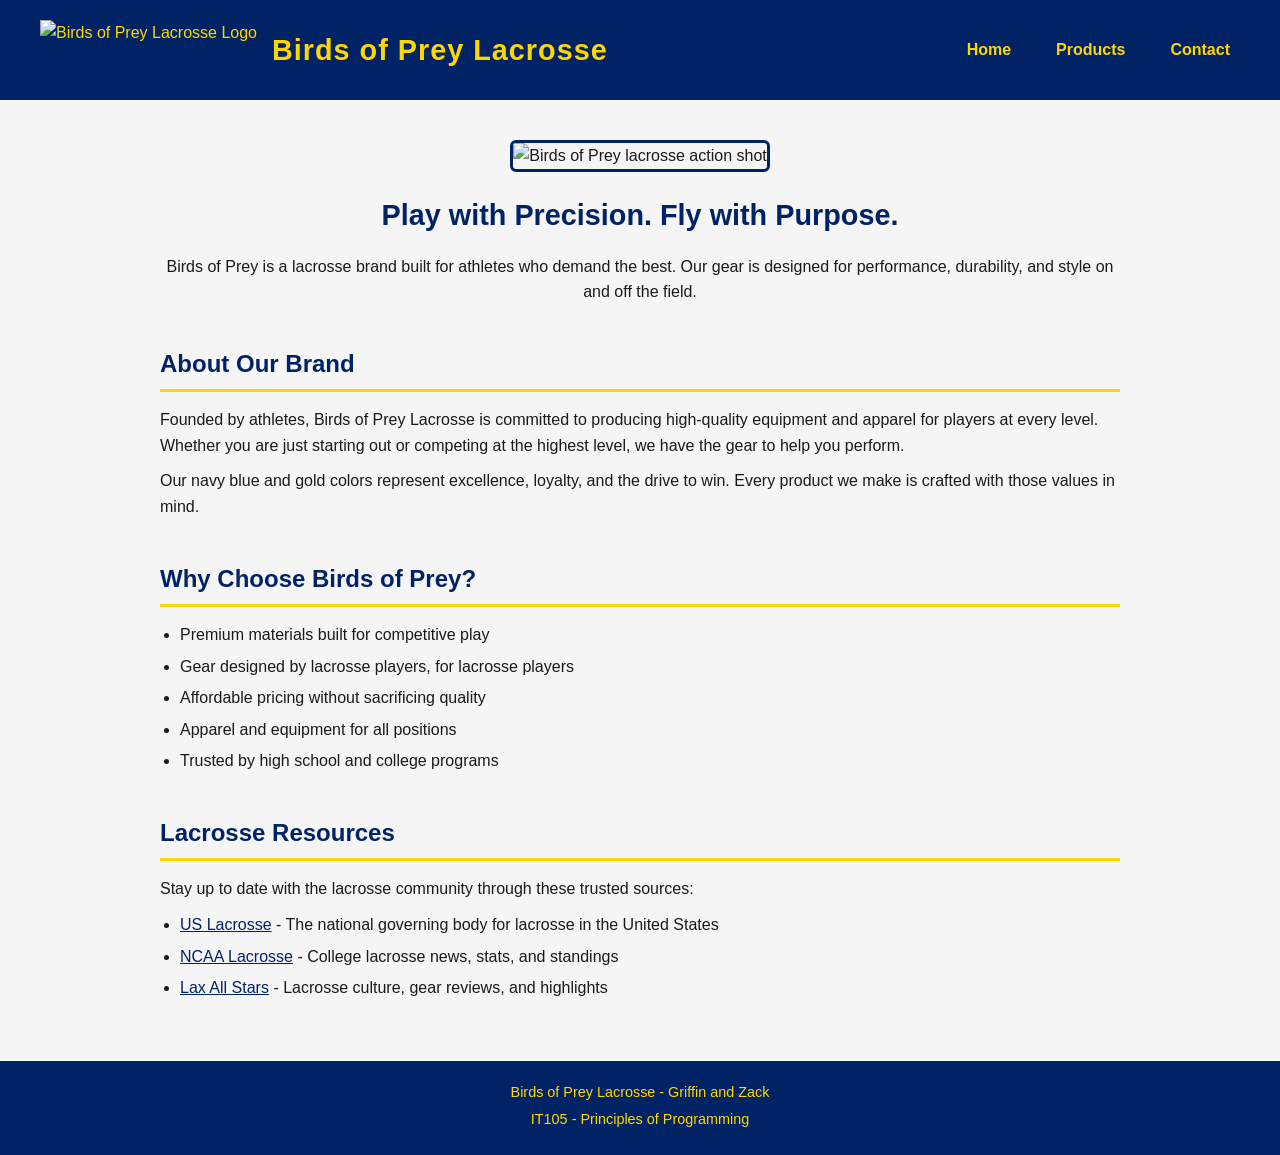
==== signatureAssignment/index.html @ 36222519 "Add files via upload" ====
<!DOCTYPE html>
<html lang="en">
<head>
    <meta charset="UTF-8">
    <meta name="viewport" content="width=device-width, initial-scale=1.0">
    <title>Birds of Prey Lacrosse</title>
    <link rel="stylesheet" href="css/styles.css">
</head>
<body>

    <header>
        <div class="logo-area">
            <!-- Insert brand logo image here: replace the src with your logo file -->
            <img src="css/media/logo.png" alt="Birds of Prey Lacrosse Logo" class="logo" id="logo-img">
            <h1>Birds of Prey Lacrosse</h1>
        </div>
        <nav>
            <a href="index.html">Home</a>
            <a href="products.html">Products</a>
            <a href="contact.html">Contact</a>
        </nav>
    </header>

    <main>
        <section class="hero">
            <!-- Insert hero/banner image here: replace the src with your banner file -->
            <img src="css/media/hero.png" alt="Birds of Prey lacrosse action shot" class="hero-img">
            <div class="hero-text">
                <h2>Play with Precision. Fly with Purpose.</h2>
                <p>Birds of Prey is a lacrosse brand built for athletes who demand the best. Our gear is designed for performance, durability, and style on and off the field.</p>
            </div>
        </section>

        <section class="about">
            <h2>About Our Brand</h2>
            <p>Founded by athletes, Birds of Prey Lacrosse is committed to producing high-quality equipment and apparel for players at every level. Whether you are just starting out or competing at the highest level, we have the gear to help you perform.</p>
            <p>Our navy blue and gold colors represent excellence, loyalty, and the drive to win. Every product we make is crafted with those values in mind.</p>
        </section>

        <section class="highlights">
            <h2>Why Choose Birds of Prey?</h2>
            <ul>
                <li>Premium materials built for competitive play</li>
                <li>Gear designed by lacrosse players, for lacrosse players</li>
                <li>Affordable pricing without sacrificing quality</li>
                <li>Apparel and equipment for all positions</li>
                <li>Trusted by high school and college programs</li>
            </ul>
        </section>

        <section class="external-links">
            <h2>Lacrosse Resources</h2>
            <p>Stay up to date with the lacrosse community through these trusted sources:</p>
            <ul>
                <li><a href="https://www.uslacrosse.org" target="_blank">US Lacrosse</a> - The national governing body for lacrosse in the United States</li>
                <li><a href="https://www.ncaa.org/sports/lacrosse" target="_blank">NCAA Lacrosse</a> - College lacrosse news, stats, and standings</li>
                <li><a href="https://www.laxallstars.com" target="_blank">Lax All Stars</a> - Lacrosse culture, gear reviews, and highlights</li>
            </ul>
        </section>
    </main>

    <footer>
        <p>Birds of Prey Lacrosse - Griffin and Zack</p>
        <p>IT105 - Principles of Programming</p>
    </footer>

    <script src="js/script.js"></script>
</body>
</html>
---- signatureAssignment/css/styles.css ----
/* Birds of Prey Lacrosse - Main Stylesheet */

/* === Global Styles === */
* {
    box-sizing: border-box;
    margin: 0;
    padding: 0;
}

body {
    font-family: Arial, sans-serif;
    font-size: 16px;
    color: #1a1a1a;
    background-color: #f5f5f5;
    line-height: 1.6;
}

/* === Header === */
header {
    background-color: #002366;
    color: #FFD700;
    padding: 20px 40px;
    display: flex;
    align-items: center;
    justify-content: space-between;
}

.logo-area {
    display: flex;
    align-items: center;
    gap: 15px;
}

.logo {
    height: 60px;
    width: auto;
}

header h1 {
    font-size: 1.8rem;
    color: #FFD700;
    letter-spacing: 1px;
}

/* === Navigation === */
nav {
    display: flex;
    gap: 25px;
}

nav a {
    color: #FFD700;
    text-decoration: none;
    font-size: 1rem;
    font-weight: bold;
    padding: 5px 10px;
    border-radius: 4px;
    transition: background-color 0.2s;
}

nav a:hover {
    background-color: #FFD700;
    color: #002366;
}

/* === Main Content === */
main {
    max-width: 1000px;
    margin: 40px auto;
    padding: 0 20px;
}

main section {
    margin-bottom: 40px;
}

h2 {
    font-size: 1.5rem;
    color: #002366;
    border-bottom: 3px solid #FFD700;
    padding-bottom: 6px;
    margin-bottom: 15px;
}

h3 {
    font-size: 1.1rem;
    color: #002366;
    margin-bottom: 8px;
}

p {
    margin-bottom: 10px;
}

ul {
    padding-left: 20px;
    margin-bottom: 10px;
}

ul li {
    margin-bottom: 6px;
}

a {
    color: #002366;
}

a:hover {
    color: #FFD700;
}

/* === Hero Section === */
.hero {
    text-align: center;
    margin-bottom: 40px;
}

.hero-img {
    width: 100%;
    max-height: 350px;
    object-fit: cover;
    border-radius: 6px;
    margin-bottom: 20px;
    border: 3px solid #002366;
}

.hero-text h2 {
    font-size: 1.8rem;
    border: none;
    margin-bottom: 10px;
}

/* === Product Grid === */
.product-grid {
    display: flex;
    gap: 25px;
    flex-wrap: wrap;
}

.product-card {
    background-color: #ffffff;
    border: 2px solid #002366;
    border-radius: 6px;
    padding: 20px;
    width: calc(50% - 13px);
    text-align: center;
}

.product-card img {
    width: 100%;
    height: 200px;
    object-fit: cover;
    border-radius: 4px;
    margin-bottom: 12px;
    background-color: #dddddd;
}

.price {
    font-weight: bold;
    color: #002366;
    font-size: 1.1rem;
}

/* === Table === */
table {
    width: 100%;
    border-collapse: collapse;
    margin-top: 10px;
}

th {
    background-color: #002366;
    color: #FFD700;
    padding: 10px 14px;
    text-align: left;
}

td {
    padding: 9px 14px;
    border-bottom: 1px solid #cccccc;
}

tr:nth-child(even) {
    background-color: #eef1f8;
}

/* === Size Checker === */
.size-check label {
    display: block;
    margin-bottom: 6px;
    font-weight: bold;
}

.size-check input {
    padding: 8px;
    font-size: 1rem;
    width: 200px;
    border: 1px solid #999;
    border-radius: 4px;
    margin-right: 10px;
}

.size-check button {
    padding: 8px 16px;
    background-color: #002366;
    color: #FFD700;
    border: none;
    border-radius: 4px;
    cursor: pointer;
    font-size: 1rem;
    font-weight: bold;
}

.size-check button:hover {
    background-color: #FFD700;
    color: #002366;
}

#size-result {
    margin-top: 12px;
    font-weight: bold;
    color: #002366;
}

/* === Contact Form === */
.form-section {
    background-color: #ffffff;
    border: 1px solid #cccccc;
    border-radius: 6px;
    padding: 30px;
    max-width: 650px;
}

.form-group {
    margin-bottom: 20px;
}

.form-group label {
    display: block;
    font-weight: bold;
    margin-bottom: 6px;
}

.form-group input[type="text"] {
    width: 100%;
    padding: 9px;
    font-size: 1rem;
    border: 1px solid #999;
    border-radius: 4px;
}

.form-group textarea {
    width: 100%;
    padding: 9px;
    font-size: 1rem;
    border: 1px solid #999;
    border-radius: 4px;
    resize: vertical;
}

.checkbox-group,
.radio-group {
    display: flex;
    flex-direction: column;
    gap: 8px;
    margin-top: 6px;
}

.checkbox-group label,
.radio-group label {
    font-weight: normal;
    display: flex;
    align-items: center;
    gap: 8px;
}

.form-buttons {
    display: flex;
    gap: 15px;
    margin-top: 10px;
}

.form-buttons button {
    padding: 10px 24px;
    font-size: 1rem;
    font-weight: bold;
    border: none;
    border-radius: 4px;
    cursor: pointer;
}

.form-buttons button:first-child {
    background-color: #002366;
    color: #FFD700;
}

.form-buttons button:first-child:hover {
    background-color: #FFD700;
    color: #002366;
}

.form-buttons button:last-child {
    background-color: #999999;
    color: #ffffff;
}

.form-buttons button:last-child:hover {
    background-color: #666666;
}

#form-message {
    margin-bottom: 15px;
    font-weight: bold;
    color: #002366;
}

/* === Footer === */
footer {
    background-color: #002366;
    color: #FFD700;
    text-align: center;
    padding: 20px;
    margin-top: 60px;
    font-size: 0.9rem;
}

footer p {
    margin-bottom: 4px;
}
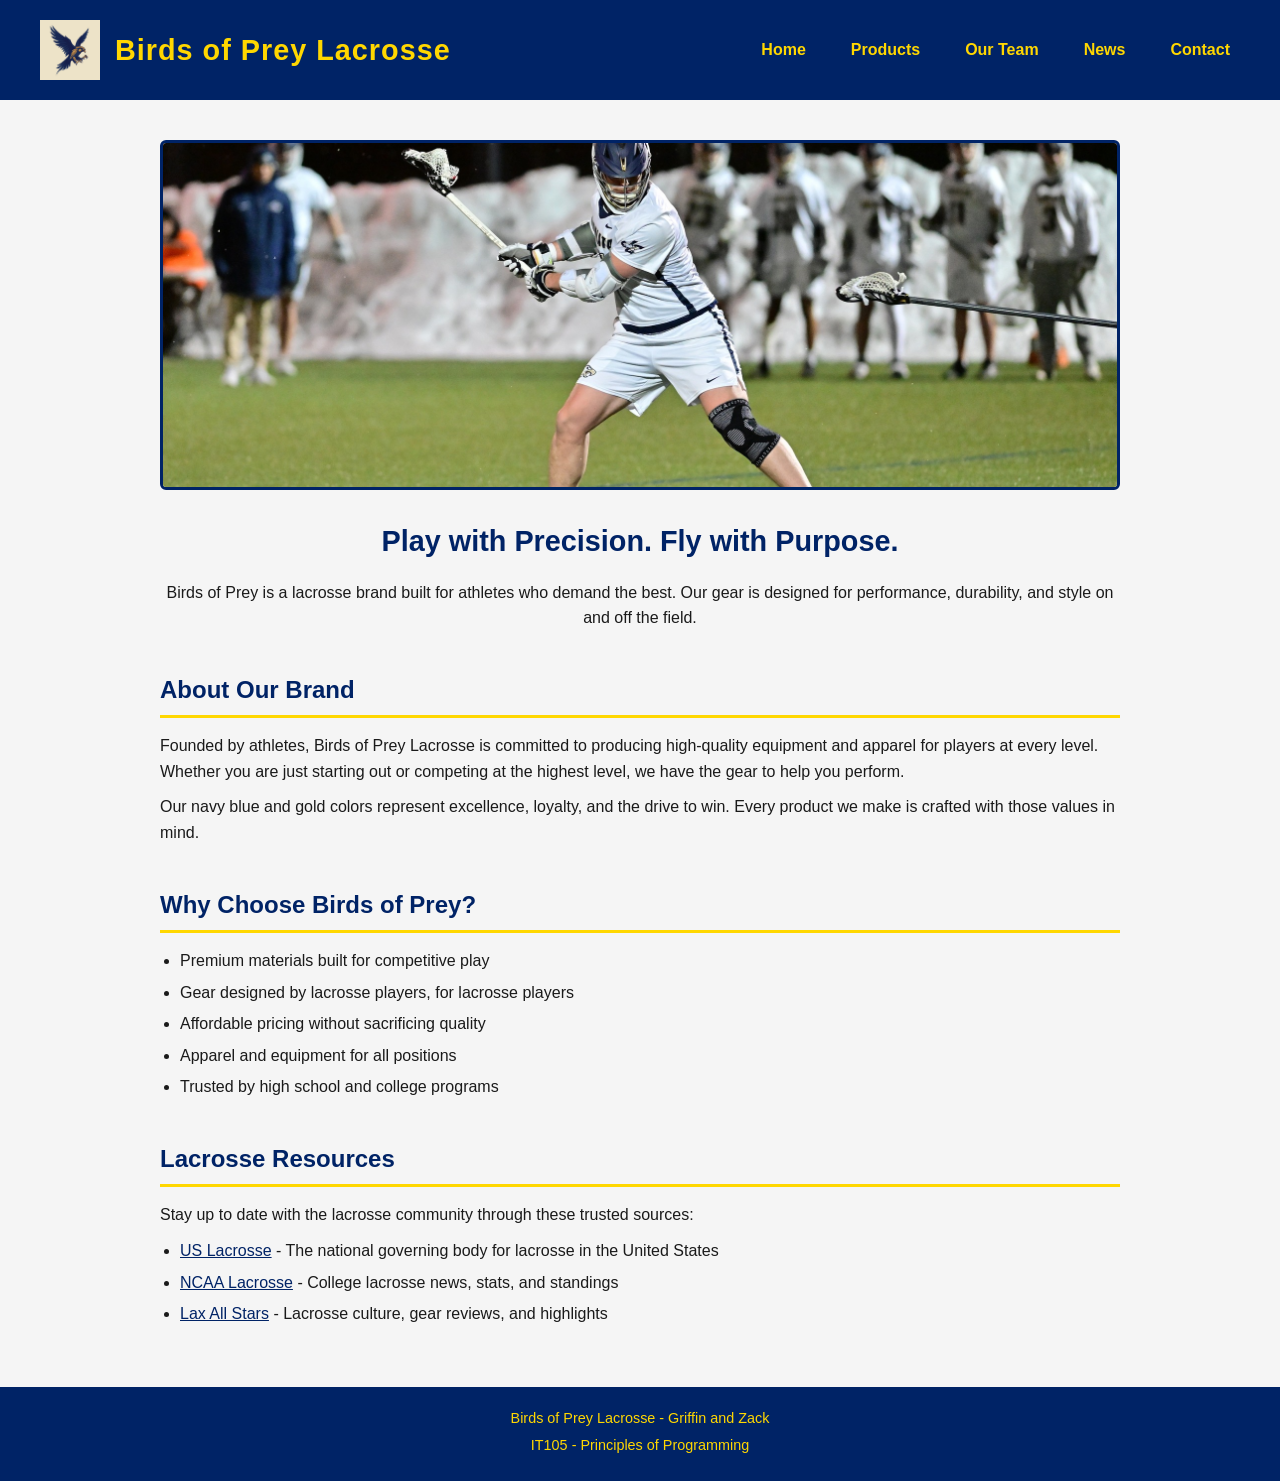
==== commit a07974f0: "Add files via upload" ====
--- a/signatureAssignment/index.html
+++ b/signatureAssignment/index.html
@@ -10,21 +10,21 @@
 
     <header>
         <div class="logo-area">
-            <!-- Insert brand logo image here: replace the src with your logo file -->
-            <img src="css/media/logo.png" alt="Birds of Prey Lacrosse Logo" class="logo" id="logo-img">
+            <img src="media/Eagle.jpg" alt="Birds of Prey Lacrosse Logo" class="logo" id="logo-img">
             <h1>Birds of Prey Lacrosse</h1>
         </div>
         <nav>
             <a href="index.html">Home</a>
             <a href="products.html">Products</a>
+            <a href="team.html">Our Team</a>
+            <a href="news.html">News</a>
             <a href="contact.html">Contact</a>
         </nav>
     </header>
 
     <main>
         <section class="hero">
-            <!-- Insert hero/banner image here: replace the src with your banner file -->
-            <img src="css/media/hero.png" alt="Birds of Prey lacrosse action shot" class="hero-img">
+            <img src="media/action.jpg" alt="Birds of Prey lacrosse action shot" class="hero-img">
             <div class="hero-text">
                 <h2>Play with Precision. Fly with Purpose.</h2>
                 <p>Birds of Prey is a lacrosse brand built for athletes who demand the best. Our gear is designed for performance, durability, and style on and off the field.</p>
--- a/signatureAssignment/css/styles.css
+++ b/signatureAssignment/css/styles.css
@@ -314,6 +314,156 @@
     color: #002366;
 }
 
+/* === Team Page === */
+.team-grid {
+    display: flex;
+    gap: 25px;
+    flex-wrap: wrap;
+    margin-bottom: 40px;
+}
+
+.team-card {
+    background-color: #ffffff;
+    border: 2px solid #002366;
+    border-radius: 6px;
+    padding: 20px;
+    width: calc(50% - 13px);
+    text-align: center;
+}
+
+.team-card img {
+    width: 100%;
+    height: 600px;
+    object-fit: cover;
+    border-radius: 4px;
+    margin-bottom: 12px;
+    background-color: #dddddd;
+}
+
+.team-title {
+    color: #FFD700;
+    background-color: #002366;
+    display: inline-block;
+    padding: 3px 10px;
+    border-radius: 3px;
+    font-size: 0.9rem;
+    margin-bottom: 10px;
+}
+
+.bio-lookup label {
+    display: block;
+    font-weight: bold;
+    margin-bottom: 6px;
+}
+
+.bio-lookup input {
+    padding: 8px;
+    font-size: 1rem;
+    width: 220px;
+    border: 1px solid #999;
+    border-radius: 4px;
+    margin-right: 10px;
+}
+
+.bio-lookup button {
+    padding: 8px 16px;
+    background-color: #002366;
+    color: #FFD700;
+    border: none;
+    border-radius: 4px;
+    cursor: pointer;
+    font-size: 1rem;
+    font-weight: bold;
+}
+
+.bio-lookup button:hover {
+    background-color: #FFD700;
+    color: #002366;
+}
+
+#bio-result {
+    margin-top: 15px;
+    background-color: #ffffff;
+    border-left: 4px solid #002366;
+    padding: 15px;
+    border-radius: 4px;
+    max-width: 650px;
+}
+
+/* === News Page === */
+.news-filter {
+    margin-bottom: 30px;
+}
+
+.news-filter label {
+    display: block;
+    font-weight: bold;
+    margin-bottom: 6px;
+}
+
+.news-filter input {
+    padding: 8px;
+    font-size: 1rem;
+    width: 250px;
+    border: 1px solid #999;
+    border-radius: 4px;
+    margin-right: 10px;
+}
+
+.news-filter button {
+    padding: 8px 16px;
+    font-size: 1rem;
+    font-weight: bold;
+    border: none;
+    border-radius: 4px;
+    cursor: pointer;
+    margin-right: 8px;
+}
+
+.news-filter button:first-of-type {
+    background-color: #002366;
+    color: #FFD700;
+}
+
+.news-filter button:first-of-type:hover {
+    background-color: #FFD700;
+    color: #002366;
+}
+
+.news-filter button:last-of-type {
+    background-color: #999999;
+    color: #ffffff;
+}
+
+.news-filter button:last-of-type:hover {
+    background-color: #666666;
+}
+
+#filter-message {
+    margin-top: 10px;
+    font-weight: bold;
+    color: #002366;
+}
+
+.news-card {
+    background-color: #ffffff;
+    border: 1px solid #cccccc;
+    border-left: 4px solid #002366;
+    border-radius: 4px;
+    padding: 20px 25px;
+    margin-bottom: 20px;
+}
+
+.news-card h3 {
+    margin-bottom: 4px;
+}
+
+.news-date {
+    font-size: 0.9rem;
+    color: #666666;
+    margin-bottom: 10px;
+}
+
 /* === Footer === */
 footer {
     background-color: #002366;
